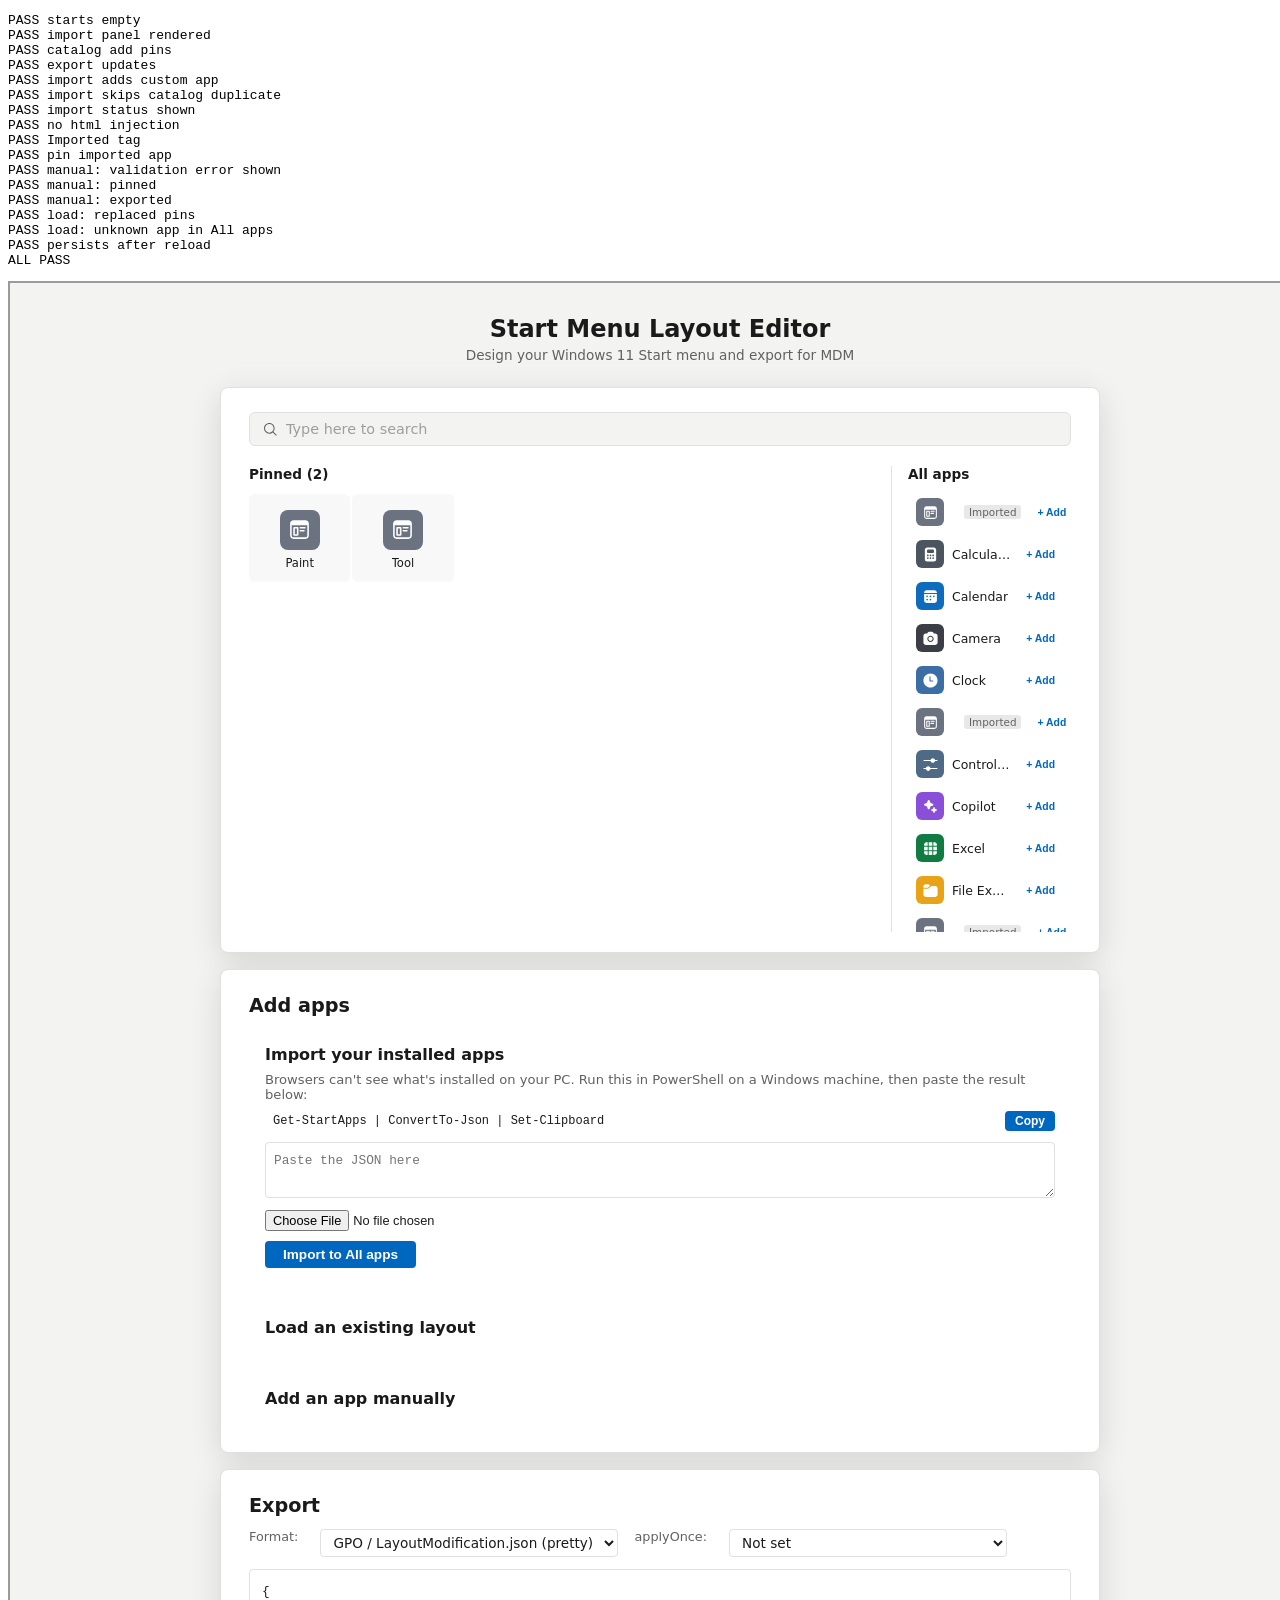
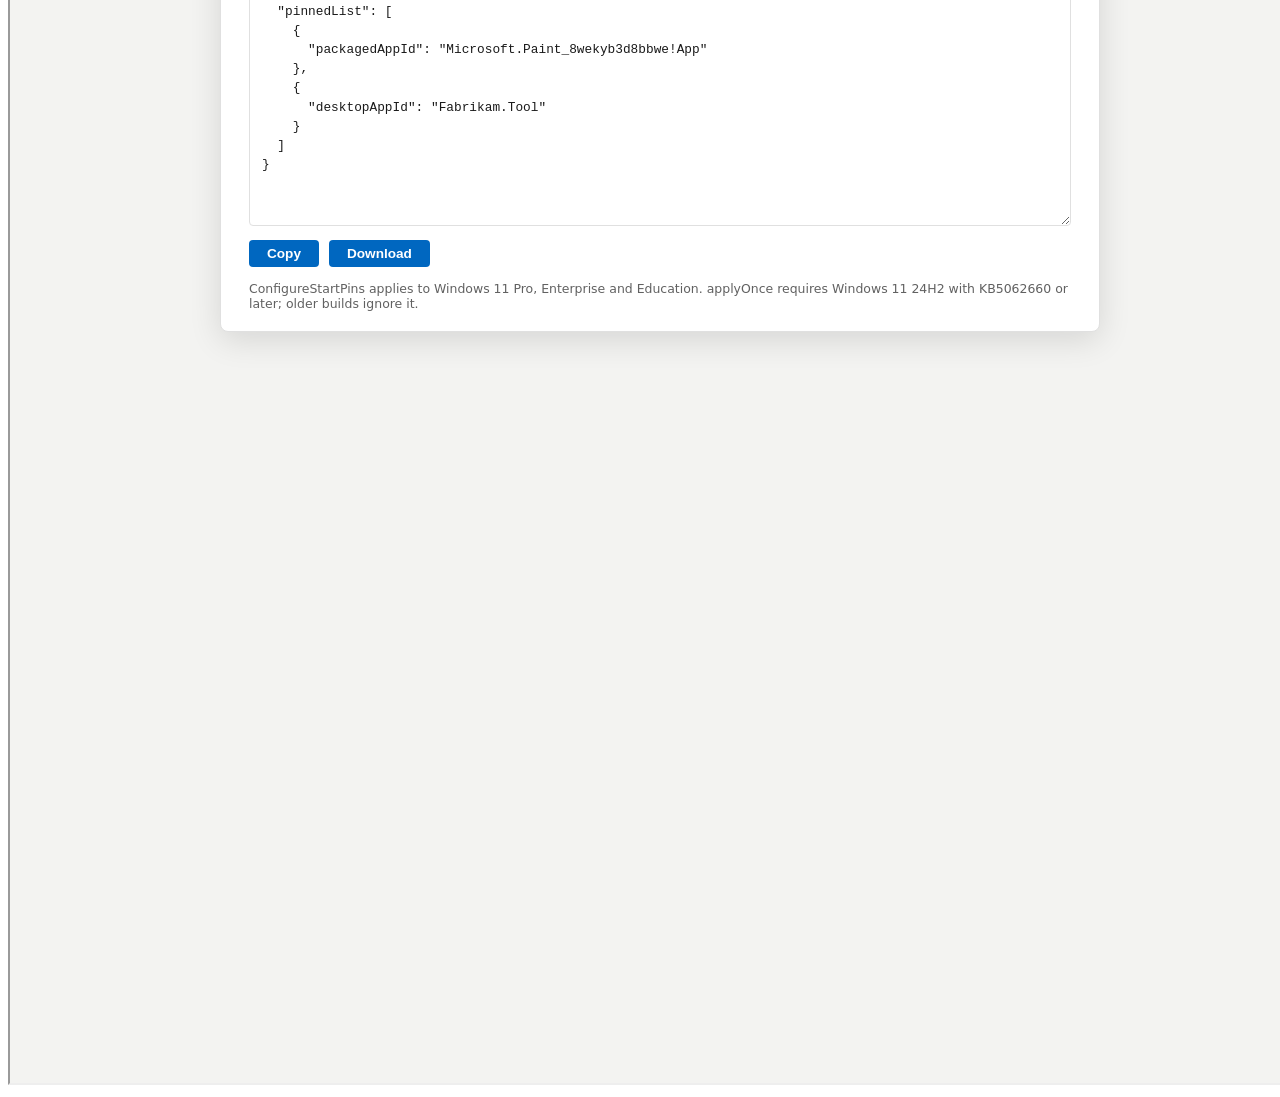
==== tests/e2e.html @ 794dc46a "Add import panel: Get-StartApps import, load layout, manual entry - Custom (imported) apps persist a" ====
<!doctype html>
<meta charset="utf-8">
<title>E2E</title>
<!-- Run: serve the repo root, open /tests/e2e.html (or headless Chrome --dump-dom). Results go in #results. -->
<pre id="results">running</pre>
<iframe id="app" src="../index.html" style="width:1300px;height:2400px"></iframe>
<script type="module">
const out = [];
let fails = 0;
const check = (name, cond, extra = "") => { out.push((cond ? "PASS " : "FAIL ") + name + (cond ? "" : "  " + extra)); if (!cond) fails++; };
const tick = () => new Promise((r) => setTimeout(r, 50));
const frame = document.getElementById("app");

frame.addEventListener("load", async () => {
  try {
    const w = frame.contentWindow;
    w.localStorage.clear();
    w.location.reload();
    await new Promise((r) => frame.addEventListener("load", r, { once: true }));
    await tick();
    const d = frame.contentDocument;
    const $ = (s) => d.querySelector(s);
    const $$ = (s) => [...d.querySelectorAll(s)];
    const text = (el) => (el ? el.textContent : "");
    const pinnedNames = () => $$(".pin-tile:not(.pin-tile--empty)").map((t) => t.dataset.name);
    const exportText = () => ($(".export-output") || {}).value || "";

    check("starts empty", pinnedNames().length === 0, pinnedNames().join());
    check("import panel rendered", !!$("#import-container details"));

    // Add from catalog
    const calcRow = $$(".all-app-item").find((r) => r.dataset.name === "Calculator");
    calcRow.querySelector(".add-btn").click(); await tick();
    check("catalog add pins", pinnedNames().includes("Calculator"), pinnedNames().join());
    check("export updates", exportText().includes("Microsoft.WindowsCalculator_8wekyb3d8bbwe!App"), exportText().slice(0, 80));

    // Get-StartApps import (A)
    const blocks = $$("#import-container details");
    const gsaArea = blocks[0].querySelector("textarea");
    gsaArea.value = JSON.stringify([
      { Name: "Contoso CRM", AppID: "Contoso.CRM_abc123!App" },
      { Name: "Calculator", AppID: "Microsoft.WindowsCalculator_8wekyb3d8bbwe!App" },
      { Name: "<img src=x onerror=alert(1)>", AppID: "Evil.App" },
    ]);
    [...blocks[0].querySelectorAll("button")].find((b) => /Import/.test(b.textContent)).click(); await tick();
    const allNames = () => $$(".all-app-item").map((r) => r.dataset.name);
    check("import adds custom app", allNames().includes("Contoso CRM"), allNames().join());
    check("import skips catalog duplicate", allNames().filter((n) => n === "Calculator").length === 1);
    check("import status shown", /Added/.test(text(d.querySelector("#import-container .import-status"))), text(d.querySelector("#import-container .import-status")));
    check("no html injection", !d.querySelector(".all-app-list img"));
    const crm = $$(".all-app-item").find((r) => r.dataset.name === "Contoso CRM");
    check("Imported tag", /Imported/.test(text(crm)), "pinned=" + pinnedNames().join() + " row=" + crm.innerHTML.slice(0,300));
    crm.querySelector(".add-btn").click(); await tick();
    check("pin imported app", pinnedNames().includes("Contoso CRM"));

    // Manual add (C)
    const man = blocks[2];
    const inputs = man.querySelectorAll("input");
    const sel = man.querySelector("select");
    inputs[0].value = "Line of Business";
    sel.value = "desktopAppLink"; sel.dispatchEvent(new Event("change"));
    inputs[1].value = "%ALLUSERSPROFILE%\\Microsoft\\Windows\\Start Menu\\Programs\\LOB.exe";
    [...man.querySelectorAll("button")].pop().click(); await tick();
    check("manual: validation error shown", !!man.querySelector(".import-error") || !!$("#import-container .import-error"));
    const man2 = $$("#import-container details")[2];
    const in2 = man2.querySelectorAll("input");
    const sel2 = man2.querySelector("select");
    in2[0].value = "Line of Business"; sel2.value = "desktopAppLink"; sel2.dispatchEvent(new Event("change"));
    in2[1].value = "%ALLUSERSPROFILE%\\Microsoft\\Windows\\Start Menu\\Programs\\LOB.lnk";
    [...man2.querySelectorAll("button")].pop().click(); await tick();
    check("manual: pinned", pinnedNames().includes("Line of Business"), pinnedNames().join());
    check("manual: exported", exportText().includes("LOB.lnk"));

    // Load layout (B)
    w.confirm = () => true;
    const lb = $$("#import-container details")[1];
    lb.querySelector("textarea").value = JSON.stringify({ pinnedList: [{ packagedAppId: "Microsoft.Paint_8wekyb3d8bbwe!App" }, { desktopAppId: "Fabrikam.Tool" }] });
    [...lb.querySelectorAll("button")].find((b) => /Load/.test(b.textContent)).click(); await tick();
    check("load: replaced pins", pinnedNames().length === 2, pinnedNames().join());
    check("load: unknown app in All apps", allNames().includes("Tool"), allNames().join());

    // Persistence
    w.location.reload();
    await new Promise((r) => frame.addEventListener("load", r, { once: true }));
    await tick();
    check("persists after reload", [...frame.contentDocument.querySelectorAll(".pin-tile:not(.pin-tile--empty)")].length === 2);
  } catch (e) {
    out.push("FAIL exception: " + e.message); fails++;
  }
  out.push(fails ? `${fails} FAILED` : "ALL PASS");
  document.getElementById("results").textContent = out.join("\n");
}, { once: true });
</script>
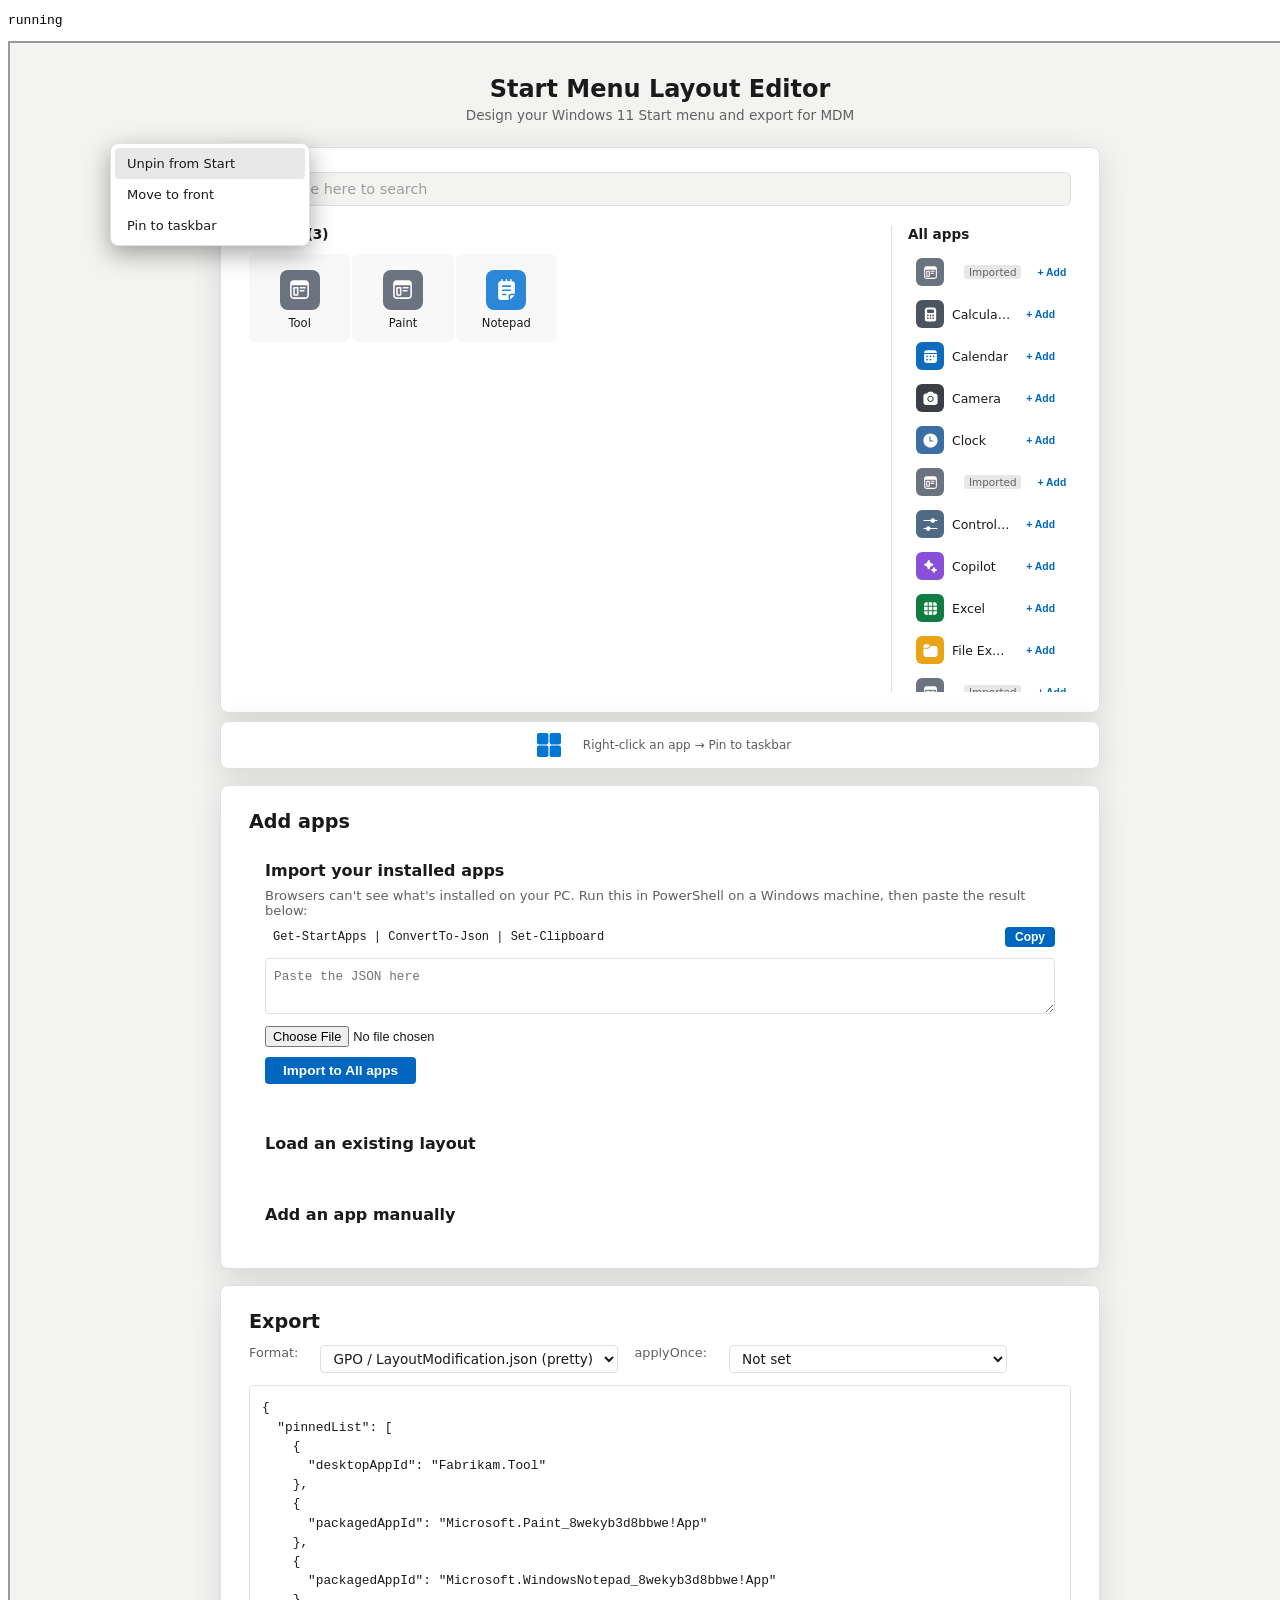
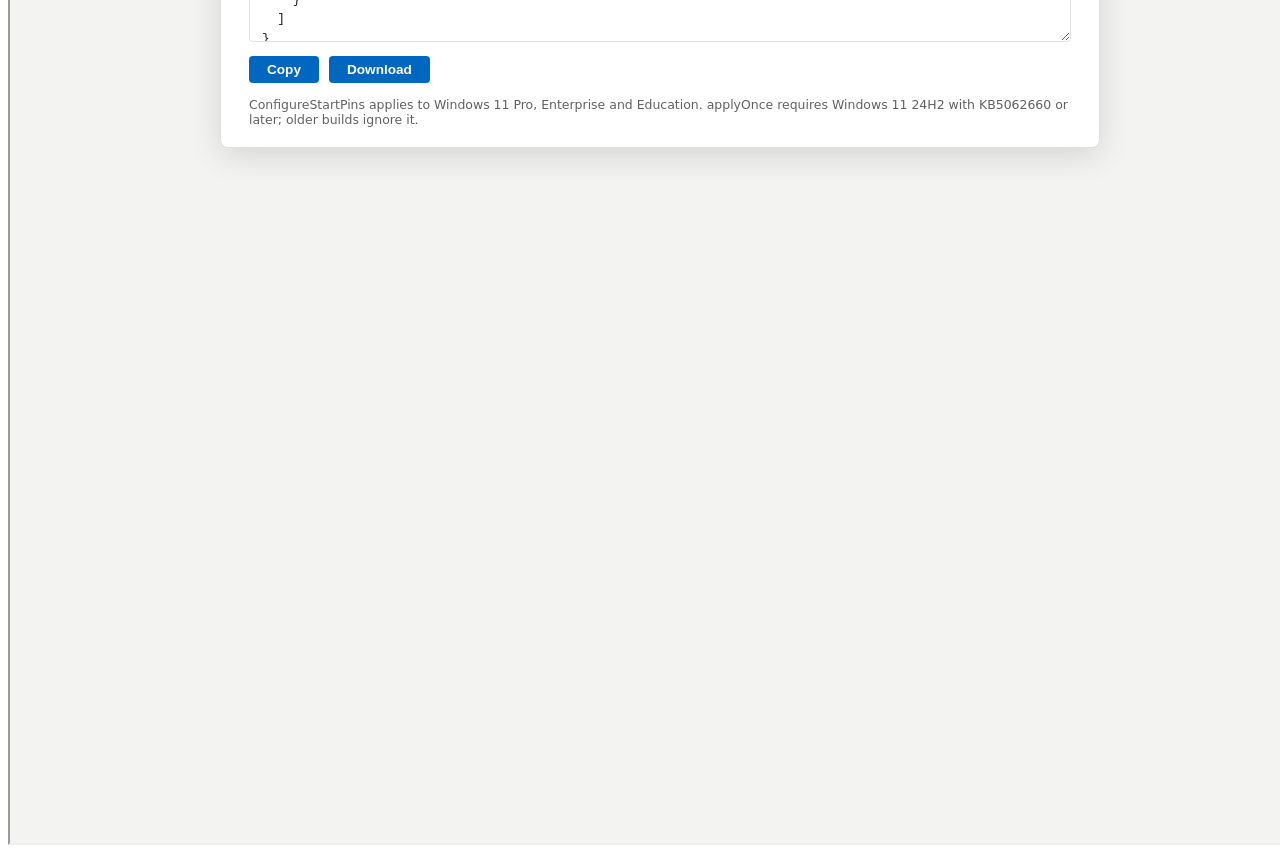
==== commit 8de19265: "Taskbar XML export option; e2e coverage for menus, taskbar, XML Co-Authored-By: Claude Opus 5.5 <nor" ====
--- a/tests/e2e.html
+++ b/tests/e2e.html
@@ -83,7 +83,46 @@
     w.location.reload();
     await new Promise((r) => frame.addEventListener("load", r, { once: true }));
     await tick();
-    check("persists after reload", [...frame.contentDocument.querySelectorAll(".pin-tile:not(.pin-tile--empty)")].length === 2);
+    const d2 = frame.contentDocument;
+    check("persists after reload", [...d2.querySelectorAll(".pin-tile:not(.pin-tile--empty)")].length === 2);
+
+    // Context menu + taskbar
+    const rightClick = (el) => el.dispatchEvent(new w.MouseEvent("contextmenu", { bubbles: true, cancelable: true, clientX: 100, clientY: 100 }));
+    const menuItem = (label) => [...d2.querySelectorAll(".context-menu-item")].find((b) => b.textContent === label);
+    const tiles = () => [...d2.querySelectorAll(".pin-tile:not(.pin-tile--empty)")];
+    rightClick(tiles()[0]); await tick();
+    check("menu opens on pinned tile", !!d2.querySelector(".context-menu"));
+    check("menu has Pin to taskbar", !!menuItem("Pin to taskbar"));
+    menuItem("Pin to taskbar").click(); await tick();
+    check("menu closes after action", !d2.querySelector(".context-menu"));
+    check("taskbar shows app", d2.querySelectorAll(".taskbar-app").length === 1);
+    const second = tiles()[1].dataset.name;
+    rightClick(tiles()[1]); await tick();
+    menuItem("Move to front").click(); await tick();
+    check("move to front", tiles()[0].dataset.name === second, tiles().map((t) => t.dataset.name).join());
+    rightClick(tiles()[0]); await tick();
+    d2.querySelector(".context-menu").dispatchEvent(new w.KeyboardEvent("keydown", { key: "Escape", bubbles: true }));
+    await tick();
+    check("escape closes menu", !d2.querySelector(".context-menu"));
+    const allRow = [...d2.querySelectorAll(".all-app-item")].find((r) => r.dataset.name === "Notepad");
+    rightClick(allRow); await tick();
+    menuItem("Pin to Start").click(); await tick();
+    check("all apps: pin to start", tiles().some((t) => t.dataset.name === "Notepad"));
+    rightClick(d2.querySelector(".taskbar-app")); await tick();
+    menuItem("Unpin from taskbar").click(); await tick();
+    check("taskbar: unpin", d2.querySelectorAll(".taskbar-app").length === 0 && !!d2.querySelector(".taskbar-empty"));
+
+    // Taskbar XML export
+    rightClick(tiles()[0]); await tick();
+    menuItem("Pin to taskbar").click(); await tick();
+    const fmt = d2.querySelector("#export-container select");
+    fmt.value = "taskbar"; fmt.dispatchEvent(new w.Event("change", { bubbles: true })); await tick();
+    const xmlOut = (d2.querySelector(".export-output") || {}).value || "";
+    check("export taskbar xml", xmlOut.includes("<CustomTaskbarLayoutCollection") && /taskbar:(UWA|DesktopApp)/.test(xmlOut), xmlOut.slice(0, 120));
+    check("taskbar export shows StartLayout URI", /Config\/Start\/StartLayout/.test(d2.querySelector("#export-container").textContent));
+    const fmt2 = d2.querySelector("#export-container select");
+    fmt2.value = fmt2.options[0].value; fmt2.dispatchEvent(new w.Event("change", { bubbles: true })); await tick();
+    check("switch back to JSON", ((d2.querySelector(".export-output") || {}).value || "").includes('"pinnedList"'));
   } catch (e) {
     out.push("FAIL exception: " + e.message); fails++;
   }
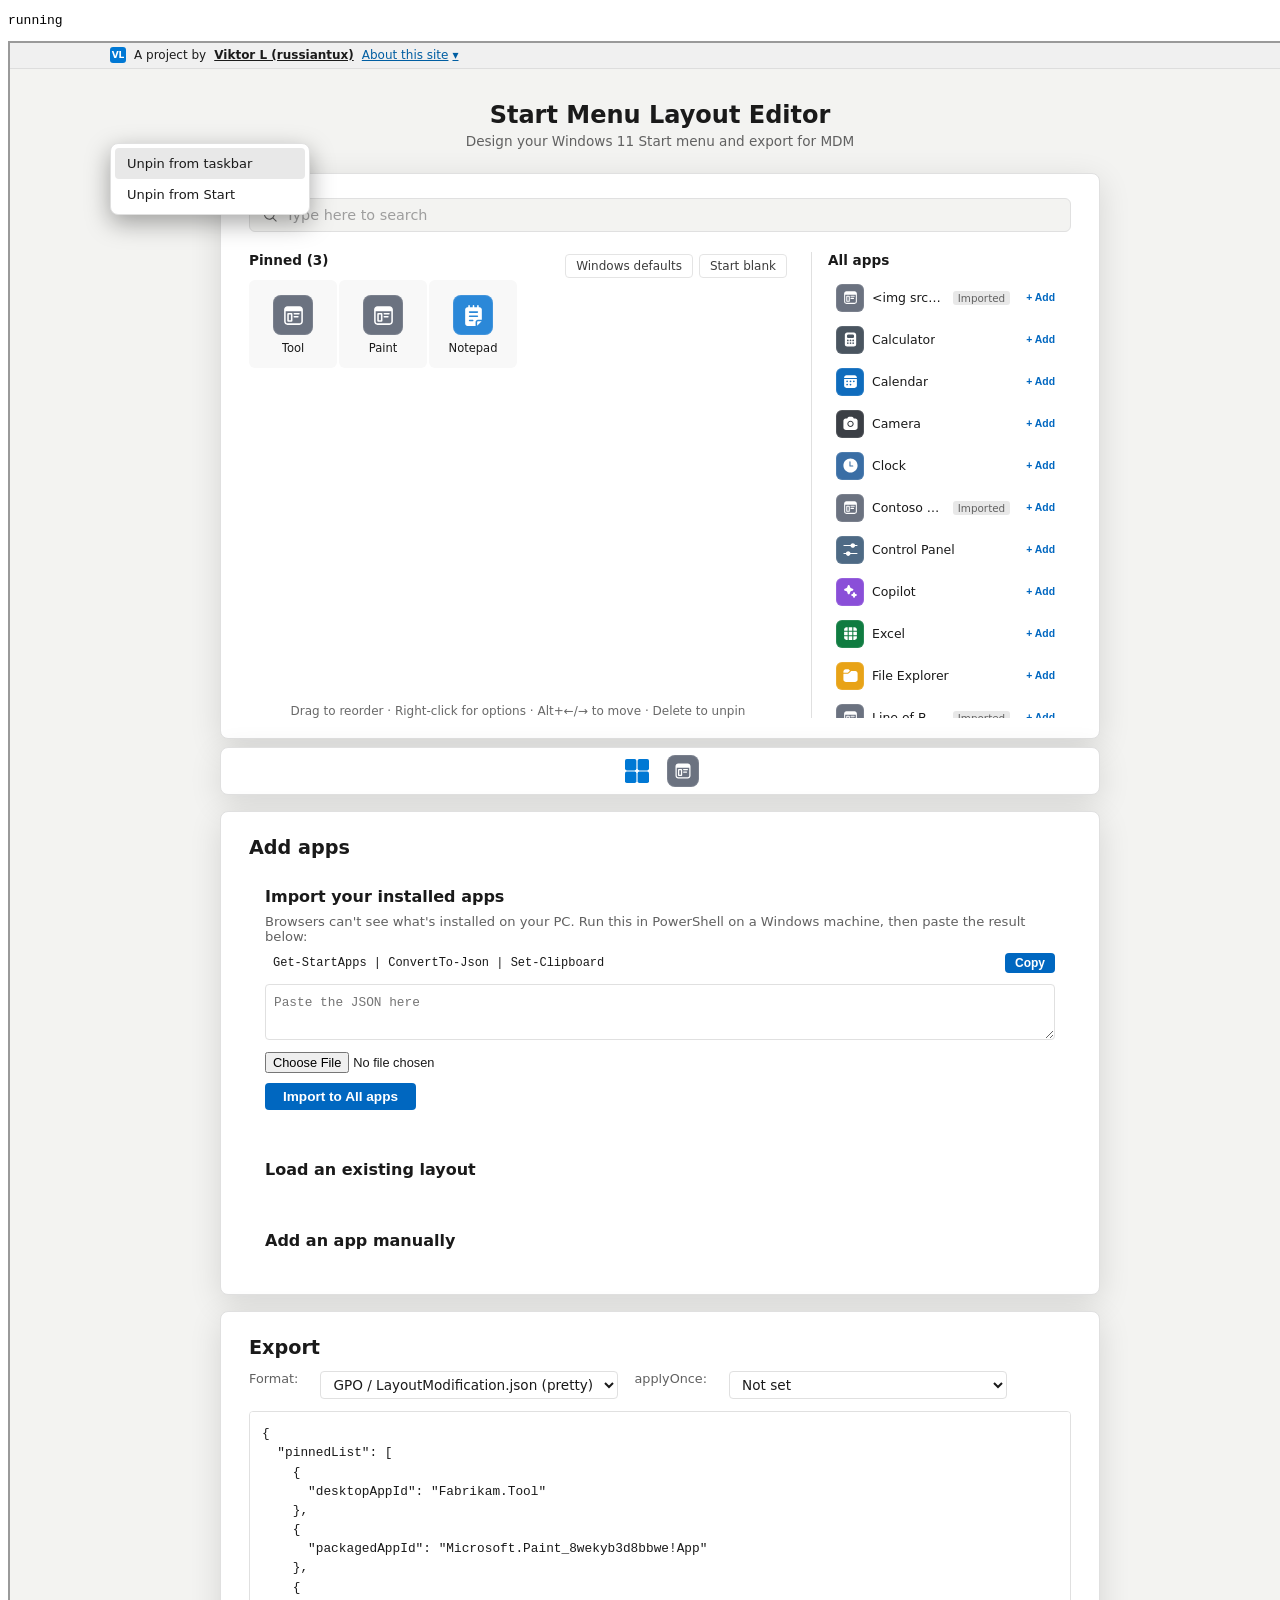
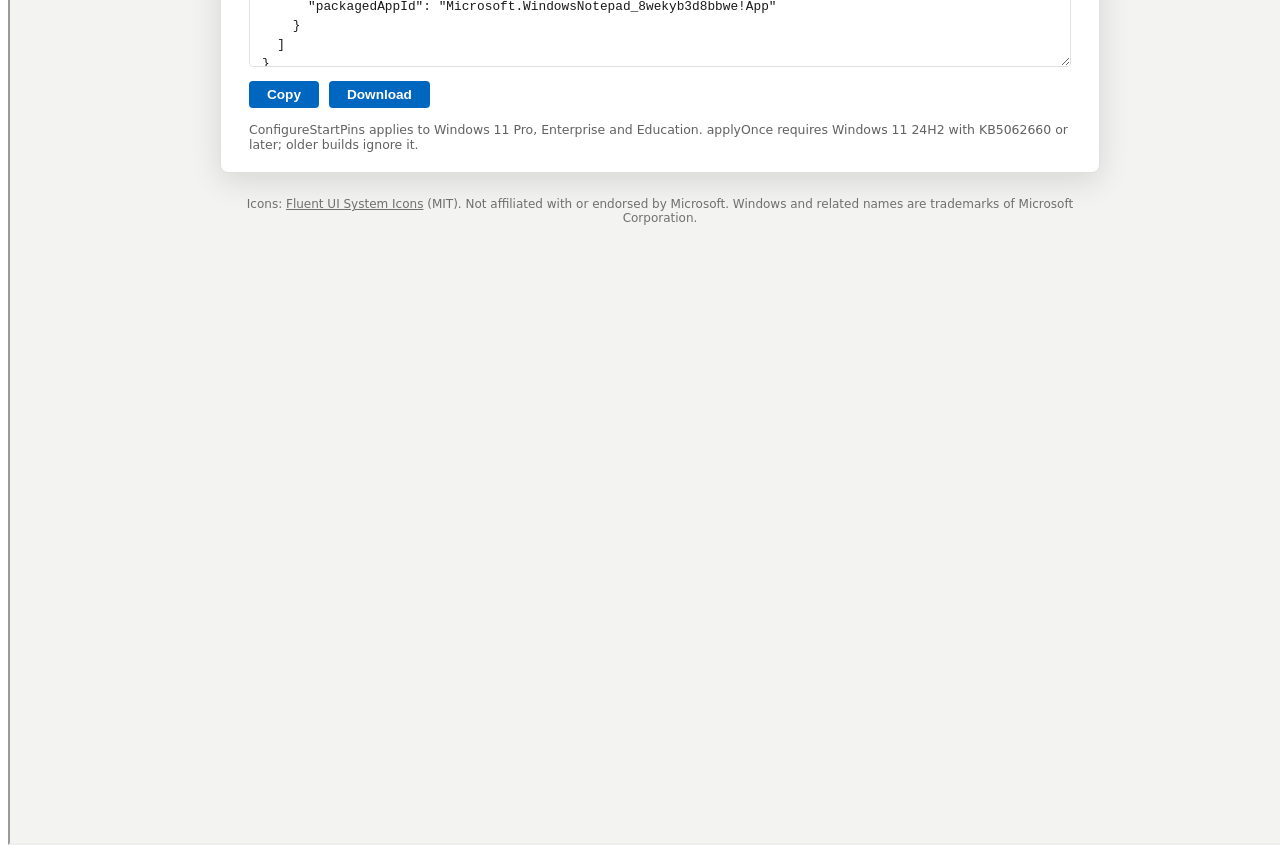
==== commit 4dcf9ebc: "Start new visitors with Windows 11 default pins; add Windows defaults / Start blank Co-Authored-By: " ====
--- a/tests/e2e.html
+++ b/tests/e2e.html
@@ -25,7 +25,17 @@
     const pinnedNames = () => $$(".pin-tile:not(.pin-tile--empty)").map((t) => t.dataset.name);
     const exportText = () => ($(".export-output") || {}).value || "";
 
-    check("starts empty", pinnedNames().length === 0, pinnedNames().join());
+    // New visitor: Windows defaults
+    check("new visitor gets default pins", pinnedNames().length === 16 && pinnedNames()[0] === "Microsoft Edge", pinnedNames().join());
+    check("new visitor gets default taskbar", $$(".taskbar-app").length === 3, String($$(".taskbar-app").length));
+    const layoutBtn = (label) => $$(".pinned-action").find((b) => b.textContent === label);
+    let asked = 0;
+    w.confirm = () => { asked++; return true; };
+    layoutBtn("Start blank").click(); await tick();
+    check("start blank asks first", asked === 1);
+    check("start blank empties", pinnedNames().length === 0 && $$(".taskbar-app").length === 0, pinnedNames().join());
+    layoutBtn("Start blank").click(); await tick();
+    check("no question when already empty", asked === 1);
     check("import panel rendered", !!$("#import-container details"));
 
     // Add from catalog
@@ -123,6 +133,18 @@
     const fmt2 = d2.querySelector("#export-container select");
     fmt2.value = fmt2.options[0].value; fmt2.dispatchEvent(new w.Event("change", { bubbles: true })); await tick();
     check("switch back to JSON", ((d2.querySelector(".export-output") || {}).value || "").includes('"pinnedList"'));
+
+    // Windows defaults button (after a reload, so use the new window/document)
+    let asked2 = 0;
+    w.confirm = () => { asked2++; return false; };
+    const defaultsBtn = () => [...d2.querySelectorAll(".pinned-action")].find((b) => b.textContent === "Windows defaults");
+    const before = tiles().length;
+    defaultsBtn().click(); await tick();
+    check("defaults: cancel keeps pins", asked2 === 1 && tiles().length === before);
+    w.confirm = () => true;
+    defaultsBtn().click(); await tick();
+    check("defaults: restores 16 pins + 3 taskbar", tiles().length === 16 && d2.querySelectorAll(".taskbar-app").length === 3, tiles().length + "/" + d2.querySelectorAll(".taskbar-app").length);
+    check("defaults: imported apps kept", [...d2.querySelectorAll(".all-app-item")].some((r) => r.dataset.name === "Contoso CRM"));
   } catch (e) {
     out.push("FAIL exception: " + e.message); fails++;
   }
